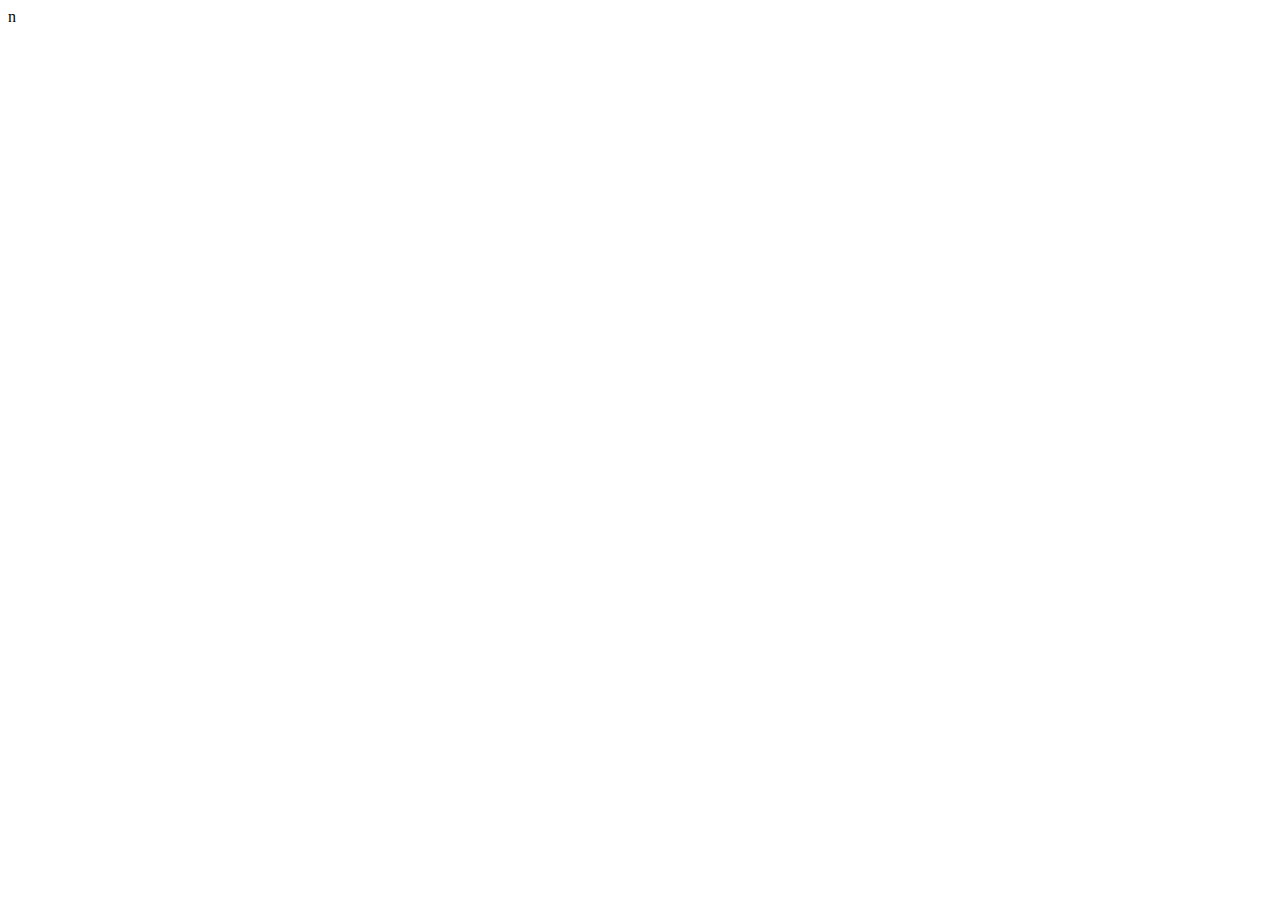
==== index.html @ 9ddc155b "Index criado" ====
<!DOCTYPE html>
<html lang="pt-br">
<head>
    <meta charset="UTF-8">
    <meta name="viewport" content="width=device-width, initial-scale=1.0">
    <title> Projeto Redes Sociais</title>
    <link rel="shortcut icon" href="favicon.ico" type="image/x-icon">n
</head>
<body>
    
</body>
</html>
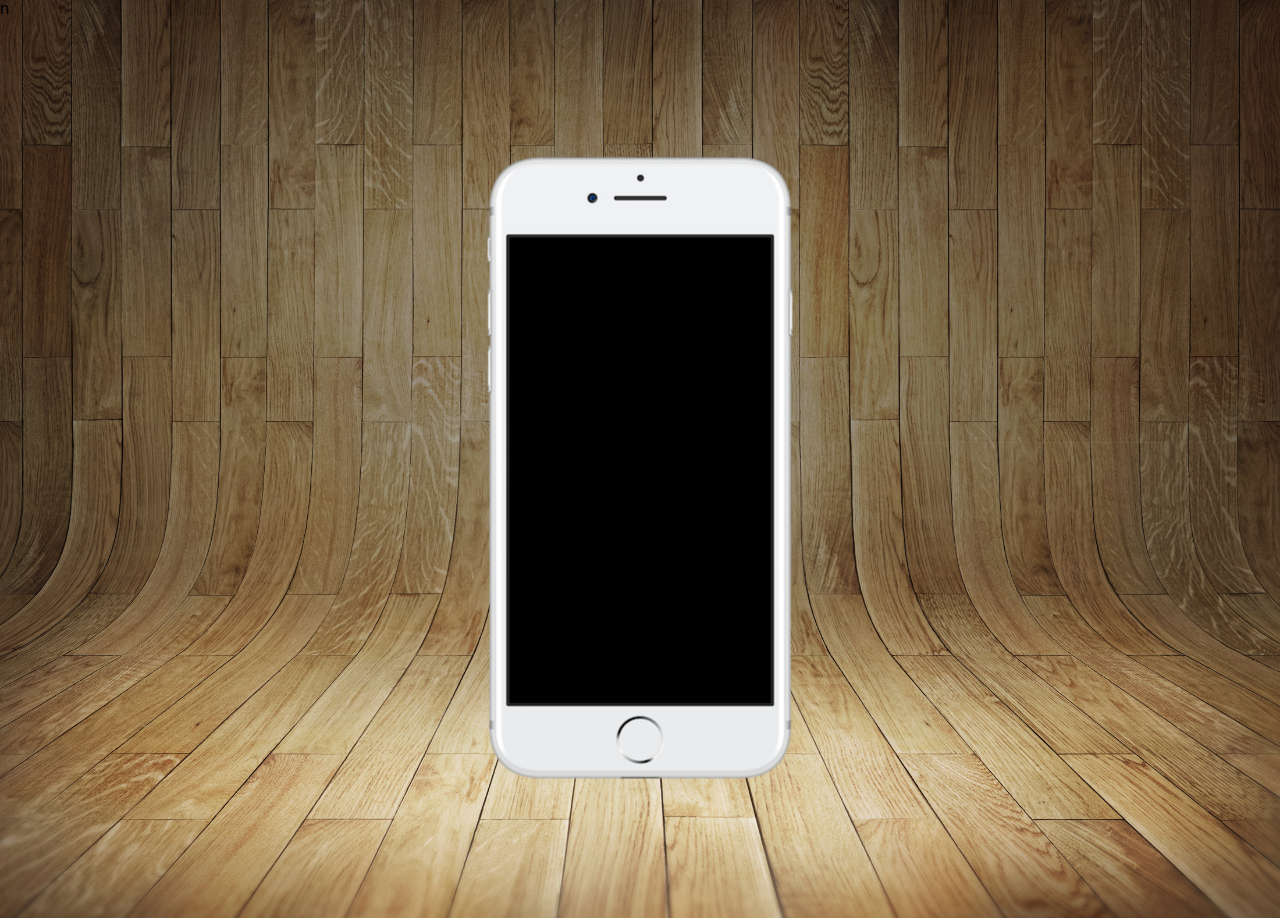
==== commit ec573cb7: "Ep1" ====
--- a/index.html
+++ b/index.html
@@ -4,9 +4,17 @@
     <meta charset="UTF-8">
     <meta name="viewport" content="width=device-width, initial-scale=1.0">
     <title> Projeto Redes Sociais</title>
+    <link rel="stylesheet" href="Estilos/style.css">
     <link rel="shortcut icon" href="favicon.ico" type="image/x-icon">n
 </head>
 <body>
-    
+    <main>
+        <section id="telefone">
+
+        </section>
+        <section id="redes-sociais">
+
+        </section>
+    </main>
 </body>
 </html>--- a/Estilos/style.css
+++ b/Estilos/style.css
@@ -0,0 +1,35 @@
+@charset "UTF-8";
+
+*{
+    margin: 0px;
+    padding: 0px;
+    font-family: Arial, Helvetica, sans-serif;
+}
+
+html, body{
+    height: 100vh;
+    width: 100vw;
+   
+}
+
+body{
+    background: url('../imagens/fundo-madeira.jpg') no-repeat top center;
+    background-size: cover;
+    background-attachment: fixed;
+}
+main{
+    height: 100vh;
+    position: relative;
+    
+}
+
+section#telefone{
+    height: 627px;
+    width: 311px;
+    background-color: azure;
+    position: absolute;
+    top: 50%;
+    left: 50%;
+    transform: translate(-50%, -50%);
+    background: url(../imagens/frame-iphone.png) no-repeat;
+}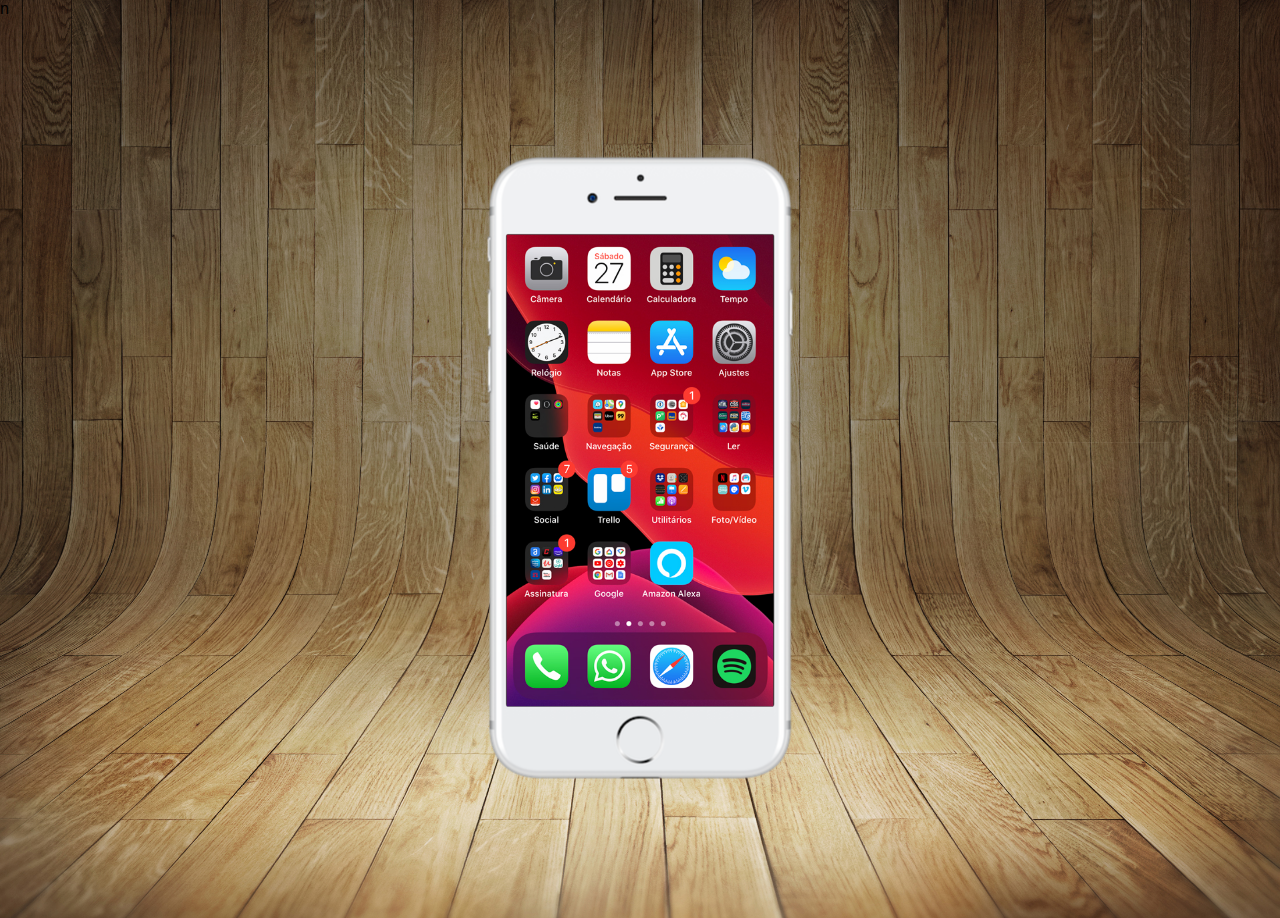
==== commit 7075ffc5: "Home criada" ====
--- a/index.html
+++ b/index.html
@@ -10,7 +10,7 @@
 <body>
     <main>
         <section id="telefone">
-
+            <iframe src="home.html" frameborder="0" id="tela" name="tela"></iframe>
         </section>
         <section id="redes-sociais">
 
--- a/Estilos/style.css
+++ b/Estilos/style.css
@@ -32,4 +32,12 @@
     left: 50%;
     transform: translate(-50%, -50%);
     background: url(../imagens/frame-iphone.png) no-repeat;
+}
+
+iframe#tela{
+    position: relative;
+    top: 80px;
+    left: 22px;
+    width: 267px;
+    height: 472px;
 }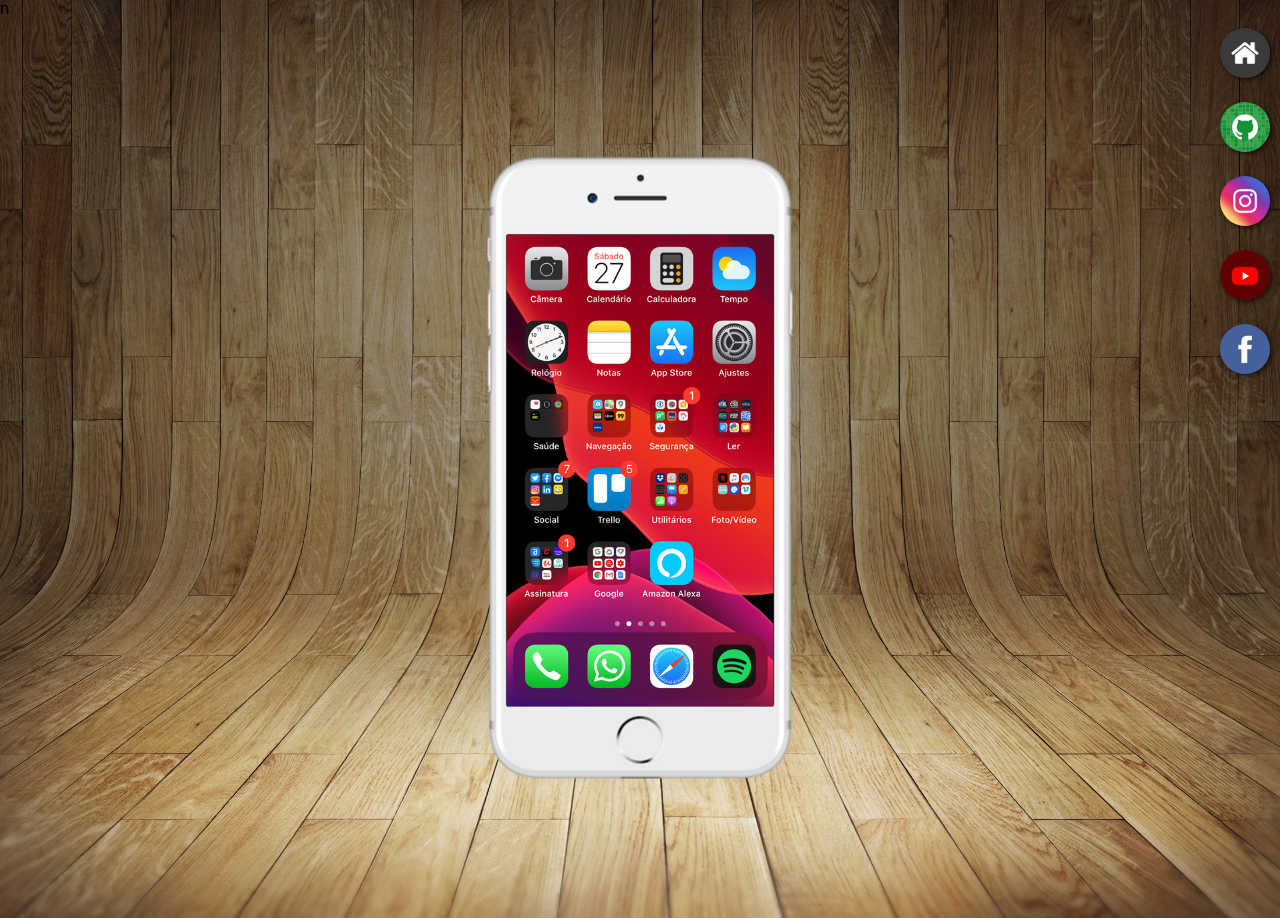
==== commit 3da1933c: "Botoes locais" ====
--- a/index.html
+++ b/index.html
@@ -10,10 +10,14 @@
 <body>
     <main>
         <section id="telefone">
-            <iframe src="home.html" frameborder="0" id="tela" name="tela"></iframe>
+            <iframe src="home.html" frameborder="0" id="tela" name="tela"> Seu navegador não é compatível com está função.</iframe>
         </section>
         <section id="redes-sociais">
-
+            <a href="#" > <img src="imagens/logo-home.jpg" alt="Home"></a> <br>
+            <a href="https://github.com/guilhermediasweb" target="_blank"> <img src="imagens/logo-github.jpg" alt="github"></a><br>
+            <a href="https://www.instagram.com/guidiassmachado/" target="_blank"> <img src="imagens/logo-instagram.jpg" alt="Instagram"></a><br>
+            <a href="https://www.youtube.com/@guilhermedias4804" target="_blank"> <img src="imagens/logo-youtube.jpg" alt="Youtube"></a><br>
+            <a href="https://www.facebook.com/pagani.dias/?locale=pt_BR" target="_blank"> <img src="imagens/logo-facebook.jpg" alt="Facebook"></a>
         </section>
     </main>
 </body>
--- a/Estilos/style.css
+++ b/Estilos/style.css
@@ -40,4 +40,20 @@
     left: 22px;
     width: 267px;
     height: 472px;
+}
+section#redes-sociais{
+    text-align: right;
+}
+section#redes-sociais img{
+    width: 50px;
+    margin: 10px;
+    border-radius: 50%;
+    box-shadow: 2px 2px 5px rgba(0, 0, 0, 0.678);
+    box-sizing: border-box;
+}
+section#redes-sociais img:hover{
+    border: 2px solid white;
+    transform: translate(-2px, -2px);
+    box-shadow: 5px 5px 5px rgba(0, 0, 0, 0.623);
+    transition: .3s, border .3s;
 }